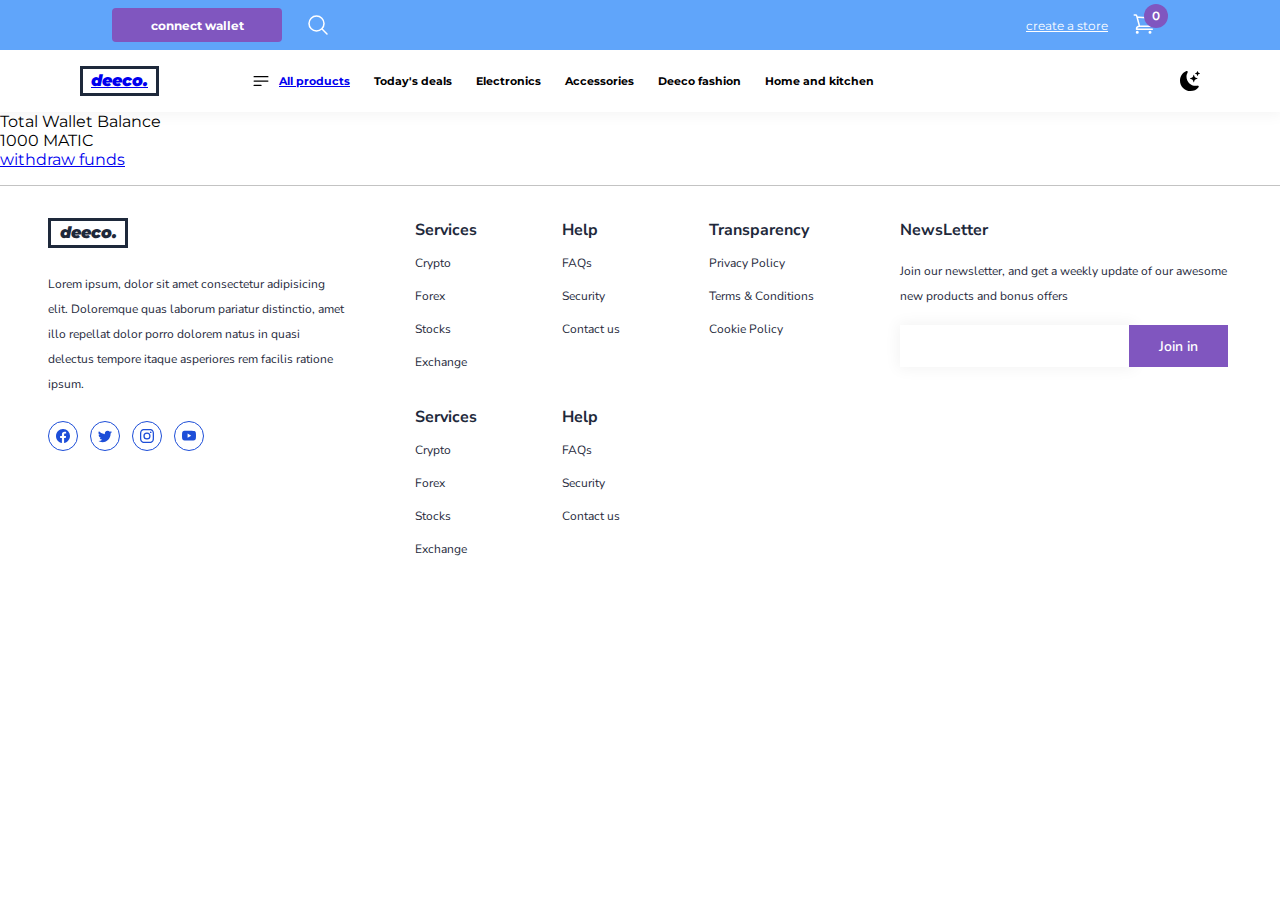
==== client/admin.html @ 320b63e4 "chore: created markup for admin page" ====
<!DOCTYPE html>
<html lang="en">
  <head>
    <meta charset="UTF-8" />
    <meta name="viewport" content="width=device-width, initial-scale=1.0" />

    <!-- css import -->
    <link rel="stylesheet" href="./styles/main.css" />
    <link rel="stylesheet" href="./styles/nav.css" />
    <link rel="stylesheet" href="./styles/footer.css" />
    <link rel="stylesheet" href="./styles/admin.css" />

    <!-- font import -->
    <link rel="preconnect" href="https://fonts.googleapis.com" />
    <link rel="preconnect" href="https://fonts.gstatic.com" crossorigin />
    <link
      href="https://fonts.googleapis.com/css2?family=Montserrat:ital,wght@0,400;0,500;0,600;0,700;0,800;1,400;1,600;1,700;1,800&family=Nunito+Sans&display=swap"
      rel="stylesheet"
    />

    <title>Deeco (Admin) | Team B</title>

  </head>
  <body>
    <header>
      <nav>
        <div class="sticky-nav">
          <div class="left">
            <button class="connect-wallet">connect wallet</button>
            <svg
              class="search-icon"
              xmlns="http://www.w3.org/2000/svg"
              fill="none"
              viewBox="0 0 24 24"
              stroke-width="1.5"
              stroke="currentColor"
              class="w-6 h-6"
            >
              <path
                stroke-linecap="round"
                stroke-linejoin="round"
                d="M21 21l-5.197-5.197m0 0A7.5 7.5 0 105.196 5.196a7.5 7.5 0 0010.607 10.607z"
              />
            </svg>
          </div>

          <div class="right">
            <a href="#">create a store</a>

            <a href="./cart.html">
              <div class="cart">
                <div class="cart-counter">0</div>
                <svg
                  xmlns="http://www.w3.org/2000/svg"
                  fill="none"
                  viewBox="0 0 24 24"
                  stroke-width="1.5"
                  stroke="currentColor"
                  class="w-6 h-6"
                >
                  <path
                    stroke-linecap="round"
                    stroke-linejoin="round"
                    d="M2.25 3h1.386c.51 0 .955.343 1.087.835l.383 1.437M7.5 14.25a3 3 0 00-3 3h15.75m-12.75-3h11.218c1.121-2.3 2.1-4.684 2.924-7.138a60.114 60.114 0 00-16.536-1.84M7.5 14.25L5.106 5.272M6 20.25a.75.75 0 11-1.5 0 .75.75 0 011.5 0zm12.75 0a.75.75 0 11-1.5 0 .75.75 0 011.5 0z"
                  />
                </svg>
              </div>
            </a>
          </div>
        </div>

        <div class="scroll-nav">
          <div class="left">
            <div class="logo"><a href="./index.html">deeco.</a></div>

            <div class="desktop-menu">
              <svg
                xmlns="http://www.w3.org/2000/svg"
                fill="none"
                viewBox="0 0 24 24"
                stroke-width="1.5"
                stroke="currentColor"
                class="w-6 h-6"
              >
                <path
                  stroke-linecap="round"
                  stroke-linejoin="round"
                  d="M3.75 6.75h16.5M3.75 12h16.5m-16.5 5.25H12"
                />
              </svg>

              <ul class="menu-list">
                <li><a href="./allproducts.html">All products</a></li>
                <li>Today's deals</li>
                <li>Electronics</li>
                <li>Accessories</li>
                <li>Deeco fashion</li>
                <li>Home and kitchen</li>
              </ul>
            </div>
          </div>

          <div class="right">
            <div class="theme-switch">
              <svg
                xmlns="http://www.w3.org/2000/svg"
                class="dark-mode-switch"
                fill="currentColor"
                viewBox="0 0 16 16"
              >
                <path
                  d="M6 .278a.768.768 0 0 1 .08.858 7.208 7.208 0 0 0-.878 3.46c0 4.021 3.278 7.277 7.318 7.277.527 0 1.04-.055 1.533-.16a.787.787 0 0 1 .81.316.733.733 0 0 1-.031.893A8.349 8.349 0 0 1 8.344 16C3.734 16 0 12.286 0 7.71 0 4.266 2.114 1.312 5.124.06A.752.752 0 0 1 6 .278z"
                ></path>
                <path
                  d="M10.794 3.148a.217.217 0 0 1 .412 0l.387 1.162c.173.518.579.924 1.097 1.097l1.162.387a.217.217 0 0 1 0 .412l-1.162.387a1.734 1.734 0 0 0-1.097 1.097l-.387 1.162a.217.217 0 0 1-.412 0l-.387-1.162A1.734 1.734 0 0 0 9.31 6.593l-1.162-.387a.217.217 0 0 1 0-.412l1.162-.387a1.734 1.734 0 0 0 1.097-1.097l.387-1.162zM13.863.099a.145.145 0 0 1 .274 0l.258.774c.115.346.386.617.732.732l.774.258a.145.145 0 0 1 0 .274l-.774.258a1.156 1.156 0 0 0-.732.732l-.258.774a.145.145 0 0 1-.274 0l-.258-.774a1.156 1.156 0 0 0-.732-.732l-.774-.258a.145.145 0 0 1 0-.274l.774-.258c.346-.115.617-.386.732-.732L13.863.1z"
                ></path>
              </svg>

              <svg
                xmlns="http://www.w3.org/2000/svg"
                class="light-mode-switch"
                fill="none"
                viewBox="0 0 24 24"
                stroke-width="1.5"
                stroke="currentColor"
                class="w-6 h-6"
              >
                <path
                  stroke-linecap="round"
                  stroke-linejoin="round"
                  d="M12 3v2.25m6.364.386l-1.591 1.591M21 12h-2.25m-.386 6.364l-1.591-1.591M12 18.75V21m-4.773-4.227l-1.591 1.591M5.25 12H3m4.227-4.773L5.636 5.636M15.75 12a3.75 3.75 0 11-7.5 0 3.75 3.75 0 017.5 0z"
                />
              </svg>
            </div>

            <div class="open-menu" id="open-menu" onclick="openMenu()">
              <svg
                xmlns="http://www.w3.org/2000/svg"
                viewBox="0 0 20 20"
                fill="currentColor"
                class="w-5 h-5"
              >
                <path
                  d="M10 3a1.5 1.5 0 110 3 1.5 1.5 0 010-3zM10 8.5a1.5 1.5 0 110 3 1.5 1.5 0 010-3zM11.5 15.5a1.5 1.5 0 10-3 0 1.5 1.5 0 003 0z"
                />
              </svg>
            </div>
          </div>
        </div>

        <div class="mobile-menu" id="mobile-menu">
          <ul class="mobile-menu-list">
            <li>
              <svg
                xmlns="http://www.w3.org/2000/svg"
                fill="none"
                viewBox="0 0 24 24"
                stroke-width="1.5"
                stroke="currentColor"
                class="w-6 h-6"
              >
                <path
                  stroke-linecap="round"
                  stroke-linejoin="round"
                  d="M3.75 6.75h16.5M3.75 12h16.5m-16.5 5.25H12"
                />
              </svg>
              <span><a href="./allproducts.html">All products</a></span>
            </li>
            <li>Today's deals</li>
            <li>Electronics</li>
            <li>Accessories</li>
            <li>Deeco fashion</li>
            <li>Home and kitchen</li>
            <li>Books and media</li>
            <li>Office and school supplies</li>
            <li>Sports and fitness</li>
            <li>Automotive</li>
            <li>Agriculture</li>
            <li>Groceries</li>
          </ul>

          <div class="close-menu" id="close-menu">
            <svg
              xmlns="http://www.w3.org/2000/svg"
              viewBox="0 0 20 20"
              fill="currentColor"
            >
              <path
                d="M6.28 5.22a.75.75 0 00-1.06 1.06L8.94 10l-3.72 3.72a.75.75 0 101.06 1.06L10 11.06l3.72 3.72a.75.75 0 101.06-1.06L11.06 10l3.72-3.72a.75.75 0 00-1.06-1.06L10 8.94 6.28 5.22z"
              />
            </svg>
          </div>
        </div>
      </nav>
    </header>

    <main>
      <section class="admin-wrapper">
        <div class="ad-head">Total Wallet Balance</div>

        <div class="ad-amount">1000 MATIC</div>

        <a href="#">
          <div class="ad-withdraw">withdraw funds</div>
        </a>
      </section>
    </main>

    <footer>
      <div class="ft-wrapper-1">
        <div class="logo">deeco.</div>
        <div class="logo-texts">
          Lorem ipsum, dolor sit amet consectetur adipisicing elit. Doloremque
          quas laborum pariatur distinctio, amet illo repellat dolor porro
          dolorem natus in quasi delectus tempore itaque asperiores rem facilis
          ratione ipsum.
        </div>

        <div class="socials">
          <ul>
            <li>
              <svg
                xmlns="http://www.w3.org/2000/svg"
                class="facebook"
                width="14"
                height="14"
                fill="currentColor"
                viewBox="0 0 16 16"
              >
                <path
                  d="M16 8.049c0-4.446-3.582-8.05-8-8.05C3.58 0-.002 3.603-.002 8.05c0 4.017 2.926 7.347 6.75 7.951v-5.625h-2.03V8.05H6.75V6.275c0-2.017 1.195-3.131 3.022-3.131.876 0 1.791.157 1.791.157v1.98h-1.009c-.993 0-1.303.621-1.303 1.258v1.51h2.218l-.354 2.326H9.25V16c3.824-.604 6.75-3.934 6.75-7.951z"
                ></path>
              </svg>
            </li>
            <li>
              <svg
                xmlns="http://www.w3.org/2000/svg"
                class="twitter"
                width="14"
                height="14"
                fill="currentColor"
                viewBox="0 0 16 16"
              >
                <path
                  d="M5.026 15c6.038 0 9.341-5.003 9.341-9.334 0-.14 0-.282-.006-.422A6.685 6.685 0 0 0 16 3.542a6.658 6.658 0 0 1-1.889.518 3.301 3.301 0 0 0 1.447-1.817 6.533 6.533 0 0 1-2.087.793A3.286 3.286 0 0 0 7.875 6.03a9.325 9.325 0 0 1-6.767-3.429 3.289 3.289 0 0 0 1.018 4.382A3.323 3.323 0 0 1 .64 6.575v.045a3.288 3.288 0 0 0 2.632 3.218 3.203 3.203 0 0 1-.865.115 3.23 3.23 0 0 1-.614-.057 3.283 3.283 0 0 0 3.067 2.277A6.588 6.588 0 0 1 .78 13.58a6.32 6.32 0 0 1-.78-.045A9.344 9.344 0 0 0 5.026 15z"
                ></path>
              </svg>
            </li>
            <li>
              <svg
                xmlns="http://www.w3.org/2000/svg"
                class="instagram"
                width="14"
                height="14"
                fill="currentColor"
                viewBox="0 0 16 16"
              >
                <path
                  d="M8 0C5.829 0 5.556.01 4.703.048 3.85.088 3.269.222 2.76.42a3.917 3.917 0 0 0-1.417.923A3.927 3.927 0 0 0 .42 2.76C.222 3.268.087 3.85.048 4.7.01 5.555 0 5.827 0 8.001c0 2.172.01 2.444.048 3.297.04.852.174 1.433.372 1.942.205.526.478.972.923 1.417.444.445.89.719 1.416.923.51.198 1.09.333 1.942.372C5.555 15.99 5.827 16 8 16s2.444-.01 3.298-.048c.851-.04 1.434-.174 1.943-.372a3.916 3.916 0 0 0 1.416-.923c.445-.445.718-.891.923-1.417.197-.509.332-1.09.372-1.942C15.99 10.445 16 10.173 16 8s-.01-2.445-.048-3.299c-.04-.851-.175-1.433-.372-1.941a3.926 3.926 0 0 0-.923-1.417A3.911 3.911 0 0 0 13.24.42c-.51-.198-1.092-.333-1.943-.372C10.443.01 10.172 0 7.998 0h.003zm-.717 1.442h.718c2.136 0 2.389.007 3.232.046.78.035 1.204.166 1.486.275.373.145.64.319.92.599.28.28.453.546.598.92.11.281.24.705.275 1.485.039.843.047 1.096.047 3.231s-.008 2.389-.047 3.232c-.035.78-.166 1.203-.275 1.485a2.47 2.47 0 0 1-.599.919c-.28.28-.546.453-.92.598-.28.11-.704.24-1.485.276-.843.038-1.096.047-3.232.047s-2.39-.009-3.233-.047c-.78-.036-1.203-.166-1.485-.276a2.478 2.478 0 0 1-.92-.598 2.48 2.48 0 0 1-.6-.92c-.109-.281-.24-.705-.275-1.485-.038-.843-.046-1.096-.046-3.233 0-2.136.008-2.388.046-3.231.036-.78.166-1.204.276-1.486.145-.373.319-.64.599-.92.28-.28.546-.453.92-.598.282-.11.705-.24 1.485-.276.738-.034 1.024-.044 2.515-.045v.002zm4.988 1.328a.96.96 0 1 0 0 1.92.96.96 0 0 0 0-1.92zm-4.27 1.122a4.109 4.109 0 1 0 0 8.217 4.109 4.109 0 0 0 0-8.217zm0 1.441a2.667 2.667 0 1 1 0 5.334 2.667 2.667 0 0 1 0-5.334z"
                ></path>
              </svg>
            </li>
            <li class="btn--colors_rounded border p-[7px] rounded-full">
              <svg
                xmlns="http://www.w3.org/2000/svg"
                class="youtube"
                width="14"
                height="14"
                fill="currentColor"
                viewBox="0 0 16 16"
              >
                <path
                  d="M8.051 1.999h.089c.822.003 4.987.033 6.11.335a2.01 2.01 0 0 1 1.415 1.42c.101.38.172.883.22 1.402l.01.104.022.26.008.104c.065.914.073 1.77.074 1.957v.075c-.001.194-.01 1.108-.082 2.06l-.008.105-.009.104c-.05.572-.124 1.14-.235 1.558a2.007 2.007 0 0 1-1.415 1.42c-1.16.312-5.569.334-6.18.335h-.142c-.309 0-1.587-.006-2.927-.052l-.17-.006-.087-.004-.171-.007-.171-.007c-1.11-.049-2.167-.128-2.654-.26a2.007 2.007 0 0 1-1.415-1.419c-.111-.417-.185-.986-.235-1.558L.09 9.82l-.008-.104A31.4 31.4 0 0 1 0 7.68v-.123c.002-.215.01-.958.064-1.778l.007-.103.003-.052.008-.104.022-.26.01-.104c.048-.519.119-1.023.22-1.402a2.007 2.007 0 0 1 1.415-1.42c.487-.13 1.544-.21 2.654-.26l.17-.007.172-.006.086-.003.171-.007A99.788 99.788 0 0 1 7.858 2h.193zM6.4 5.209v4.818l4.157-2.408L6.4 5.209z"
                ></path>
              </svg>
            </li>
          </ul>
        </div>
      </div>

      <div class="ft-wrapper-2">
        <div class="services">
          Services

          <ul>
            <li>Crypto</li>
            <li>Forex</li>
            <li>Stocks</li>
            <li>Exchange</li>
          </ul>
        </div>

        <div class="help">
          Help

          <ul>
            <li>FAQs</li>
            <li>Security</li>
            <li>Contact us</li>
          </ul>
        </div>

        <div class="transparency">
          Transparency

          <ul>
            <li>Privacy Policy</li>
            <li>Terms & Conditions</li>
            <li>Cookie Policy</li>
          </ul>
        </div>

        <div class="services">
          Services

          <ul>
            <li>Crypto</li>
            <li>Forex</li>
            <li>Stocks</li>
            <li>Exchange</li>
          </ul>
        </div>

        <div class="help">
          Help

          <ul>
            <li>FAQs</li>
            <li>Security</li>
            <li>Contact us</li>
          </ul>
        </div>
      </div>

      <div class="ft-wrapper-3">
        <div class="newsletter">NewsLetter</div>
        <span class="news-note">
          Join our newsletter, and get a weekly update of our awesome new
          products and bonus offers
        </span>

        <div class="join">
          <input type="mail" />

          <span> Join in </span>
        </div>
      </div>
    </footer>

    <script type="module" src="./scripts/nav.js"></script>
  </body>
</html>
---- client/styles/main.css ----
* {
  margin: 0;
  padding: 0;
  box-sizing: border-box;
}

:root {
  --purple: rgb(128, 86, 191);
  --blue: #60a5fa;
  --black: #1e293b;
  --black2: #374151;
  --mont: "Montserrat", sans-serif;
  --nun: "Nunito Sans", sans-serif;
}

body {
  font-family: var(--mont);
}

li {
  list-style-type: none;
}

/* MAIN PAGE STYLES*/
.hero {
  display: flex;
  align-items: center;
  background-image: url(../assets/images/backdrop.jpg);
  background-size: cover;
  height: 500px;
  width: 100%;
  color: var(--black2);
}

.glass {
  display: flex;
  flex-direction: column;
  justify-content: center;
  gap: 24px;
  align-items: center;
  text-align: center;
  width: 90%;
  min-height: 400px;
  margin: auto;
  padding: 1rem;
  border-radius: 48px 8px 48px 8px;
  backdrop-filter: blur(15px);
  background: hsla(0, 0%, 100%, 0.3);
}

.hero-heading {
  font-size: 48px;
}

.hero-text {
  font-size: 15px;
  font-weight: 700;
}

.start-shopping-btn {
  display: flex;
  justify-content: center;
  align-items: center;
  padding: 12px 48px;
  color: #fff;
  border-radius: 4px;
  font-size: 20px;
  background: var(--purple);
  cursor: pointer;
}


/* ############################################## */
/* PRODUCTS */
.trending-products {
  display: flex;
  flex-direction: column;
  gap: 2.5rem;
  justify-content: center;
  align-items: center;
  padding: 4rem 12rem;
}

.trending-head {
  padding: 2rem 3rem;
  text-align: center;
  box-shadow: rgba(0, 0, 0, 0.05) 0px 0px 15px 2px;
}

.trending-title {
  font-size: 36px;
  font-weight: 700;
  color: var(--black2);
}

.trending-head > span {
  display: block;
  font-size: 14px;
  margin-top: 16px;
}

.item-wrapper {
  display: grid;
  grid-template-columns: repeat(3, minmax(0, 400px) 0);
  column-gap: 1rem;
  row-gap: 2.5rem;
  margin: 2.5rem 0 0 0;
}

.item {
  display: flex;
  flex-direction: column;
  min-width: 350px;
  padding: 1.5rem 1.5rem 2.5rem;
  margin: 0;
  box-shadow: rgba(0, 0, 0, 0.05) 0px 0px 15px 2px;
}

.category {
  font-size: 14px;
  font-weight: 700;
  font-family: var(--nun);
  text-align: right;
  margin-bottom: 24px;
}

.product-details {
  display: flex;
  flex-direction: column;
  justify-content: space-between;
  /* gap: 8px; */
  min-height: 400px;
}

.image-wrapper {
  display: flex;
  justify-content: center;
  align-items: center;
  width: 100%;
  height: 180px;
}

.image-wrapper .img {
  margin: auto;
  max-width: 100px;
  height: auto;
}

.prod-name,
.prod-price {
  font-weight: 700;
}

.prod-name {
  display: flex;
  align-items: center;
  max-height: 60px;
  font-size: 18px;
  margin-top: 12px;
}

.prod-desc {
  font-size: 13px;
  margin-top: 8px;
}

.prod-price {
  margin-top: 8px;
}

.add-to-cart {
  justify-items: flex-end;
  display: flex;
  justify-content: center;
  align-items: center;
  padding: 14px;
  margin-top: 24px;
  background: var(--purple);
  color: #fff;
  font-weight: 600;
  font-size: 14px;
  cursor: pointer;
}

.proceed-to-cart {
  display: flex;
  justify-content: center;
  align-items: center;
  margin: auto;
  width: 350px;
  padding: 16px;
  border: 2px solid var(--purple);
  color: var(--purple);
  font-weight: 600;
  cursor: pointer;
}

.proceed-to-cart:hover {
  color: #fff;
  background: var(--purple);
  border: 2px solid #fff;
}

@media screen and (min-width: 1024px) {
  .item-wrapper {
    display: grid;
    grid-template-columns: repeat(3, minmax(0, 2.5fr) 0);
    justify-content: space-between;
    align-items: center;
    row-gap: 1.5rem;
    margin: 1rem 0 0 0;
  }

  .item {
    min-width: 350px;
    padding: 1rem 1rem 1.5rem;
    margin: 0;
  }
}
@media screen and (max-width: 1024px) {
  
  .trending-products {
    gap: 1.5rem;
    padding: 3rem 2rem;
  }
  
  .trending-head {
    padding: 2rem;
  }
  
  .trending-title {
    font-size: 28px;
  }
  
  .trending-head > span {
    display: block;
    font-size: 14px;
    margin-top: 12px;
  }

.item-wrapper {
  display: grid;
  grid-template-columns: repeat(2, minmax(0, 370px) 0);
  justify-content: space-between;
  align-items: center;
  row-gap: 1.5rem;
  margin: 1rem 0 0 0;
}

.item {
  max-width: 300px;
  padding: 1rem 1rem 1.5rem;
  margin: 0;
}
}

@media screen and (max-width: 641px) {
  .glass {
    gap: 18px;
    width: 100%;
    padding: 1rem;
  border-radius: 0;
  }

  .hero-heading {
    font-size: 2rem;
  }

  .start-shopping-btn {
    padding: 8px 36px;
    font-size: 16px;
  }

  .trending-products {
    gap: 1rem;
    padding: 3rem 1rem;
  }
  
  .trending-head {
    padding: 1rem;
  }
  
  .trending-title {
    font-size: 24px;
  }
  
  .trending-head > span {
    display: block;
    font-size: 12px;
    margin-top: 12px;
  }

  
.item-wrapper {
  display: flex;
  flex-direction: column;
  justify-content: space-between;
  align-items: center;
  gap: 0.25rem;
  margin: 1rem 0 0 0;
}

.item {
  max-width: 95%;
  padding: 1rem 1rem 1.5rem;
  margin: 0;
}

.category {
  font-size: 13px;
}

.product-details {
  min-height:300px;
}

.image-wrapper {
  height: 180px;
}

.image-wrapper .img {
  margin: 0;
  height: auto;
}

.prod-name,
.prod-price {
  font-weight: 700;
}

.prod-name {
  max-height: 40px;
  margin-top: 12px;
}

.prod-desc {
  margin-top: 8px;
}

.prod-price {
  margin-top: 8px;
}

.add-to-cart {
  padding: 14px;
  margin-top: 20px;
}

.proceed-to-cart {
  width: 300px;
}
}
---- client/styles/nav.css ----
/* ################################## */
/* NAVIGATION START */

/* Sticky Nav - Desktop */
nav > .sticky-nav {
  position: fixed;
  top: 0;
  width: 100%;
  display: flex;
  justify-content: space-between;
  align-items: center;
  background: var(--blue);
  padding: 0.5rem 7rem;
  z-index: 30;
}

nav > .sticky-nav svg {
  width: 24px;
  color: #fff;
  cursor: pointer;
}

nav > .sticky-nav .left,
nav > .sticky-nav .right {
  display: flex;
  align-items: center;
  justify-content: center;
  gap: 1.5rem;
}

.connect-wallet {
  border: none;
  font-family: var(--mont);
  background: var(--purple);
  color: #fff;
  padding: 8px 16px;
  border-radius: 4px;
  min-width: 170px;
  height: 34px;
  font-size: 12px;
  text-align: center;
  font-weight: 700;
  cursor: pointer;
}

.sticky-nav > .right > a {
  color: #fff;
  font-size: 12px;
}

.sticky-nav .cart {
  position: relative;
  margin-right: 12px;
}

.sticky-nav .cart-counter {
  position: absolute;
  top: -8px;
  right: -12px;
  display: flex;
  align-items: center;
  justify-content: center;
  width: 24px;
  height: 24px;
  padding: 6px;
  background: var(--purple);
  color: #fff;
  font-size: 12px;
  font-weight: 600;
  border-radius: 50%;
}

/* Sticky Nav Tabs */
@media only screen and (max-width: 1024px) {
  nav > .sticky-nav {
    padding: 0.5rem 4rem;
  }
}

@media only screen and (max-width: 768px) {
  nav > .sticky-nav {
    padding: 0.5rem 0.75rem;
  }

  nav > .sticky-nav .left,
  nav > .sticky-nav .right {
    gap: 1rem;
  }
}

.mobile-menu {
  display: none;
}

/* Scrollable Nav */
.scroll-nav {
  display: flex;
  justify-content: space-between;
  align-items: center;
  margin-top: 50px;
  padding: 1rem 5rem;
  box-shadow: rgba(0, 0, 0, 0.05) 0px 0px 15px 2px;
}

.logo {
  max-width: 80px;
  display: block;
  padding: 0 8px;
  text-align: center;
  font-size: 16px;
  line-height: 24px;
  font-weight: 900;
  font-family: var(--mont);
  font-style: italic;
  border: 3px solid var(--black);
  color: var(--black);
  cursor: pointer;
}

.desktop-menu {
  display: flex;
  align-items: center;
  gap: 8px;
  margin-left: 80px;
}

.desktop-menu > svg {
  width: 20px;
}

.menu-list {
  display: flex;
  gap: 24px;
}

.menu-list > li {
  list-style-type: none;
  font-size: 11px;
  font-weight: 700;
  font-family: var(--mont);
}

.scroll-nav > .left,
.scroll-nav > .right {
  display: flex;
  justify-content: space-between;
  align-items: center;
  gap: 12px;
}

.scroll-nav .theme-switch {
  position: relative;
  width: 20px;
}

.dark-mode-switch,
.light-mode-switch {
  position: absolute;
  top: -10px;
  cursor: pointer;
}

.light-mode-switch {
  display: none;
}

.open-menu {
  display: none;
  border: 1px solid #cfcfcf;
  width: 28px;
  height: 28px;
  padding: 2px;
  border-radius: 50%;
  cursor: pointer;
}

.mobile-menu {
  display: none;
  position: absolute;
  top: 0;
  background: #fff;
  width: 100%;
  height: 100%;
  z-index: 40;
}

.mobile-menu-list {
  margin: 24px;
}

.mobile-menu-list > li {
  font-family: var(--nun);
  list-style-type: none;
  font-weight: 700;
  font-size: 18px;
  margin: 24px 0;
}

.mobile-menu-list > li:hover {
  animation: resize 0.3s ease-in forwards;
}

@keyframes resize {
  from {
    letter-spacing: 0;
  }
  to {
    letter-spacing: 2px;
  }
}

.mobile-menu-list > li:first-child {
  display: flex;
  align-items: center;
  gap: 16px;
}

.mobile-menu-list > li:first-child svg {
  width: 24px;
}

.close-menu {
  position: absolute;
  right: 20px;
  top: 24px;
  width: 24px;
  cursor: pointer;
}
/* Scrollable Nav Tabs Respoinsiveness */
@media only screen and (max-width: 1024px) {
  .scroll-nav {
    padding: 1rem 3rem;
  }

  .desktop-menu {
    display: none;
    gap: 8px;
    margin-left: 80px;
  }

  .open-menu {
    display: block;
  }
}

@media only screen and (max-width: 768px) {
  .scroll-nav {
    padding: 1rem 0.75rem;
  }
}

/* NAVIGATION END */
/* ############################################ */
---- client/styles/footer.css ----
footer {
  display: flex;
  justify-content: space-between;
  padding: 2rem 3rem;
  font-size: 12px;
  line-height: 25px;
  font-family: var(--nun);
  color: var(--black);
  border-top: 1px solid #c3c3c3;
  margin-top: 1rem;
}

.ft-wrapper-1 {
  display: flex;
  flex-direction: column;
  gap: 24px;
  width: 25%;
}

.socials ul {
  display: flex;
  justify-content: flex-start;
  align-items: center;
  gap: 12px;
}

.socials li {
  display: flex;
  justify-content: center;
  align-items: center;
  width: 30px;
  height: 30px;
  padding: 7px;
  border: 1px solid #1d4ed8;
  border-radius: 50%;
  color: #1d4ed8;
}

.socials li:hover {
  cursor: pointer;
  color: var(--purple);
  border: 1px solid var(--purple);
}

.ft-wrapper-2 {
  display: grid;
  grid: auto/ auto auto auto;
  flex-wrap: wrap;
  justify-content: space-between;
  width: 35%;
  font-size: 16px;
  font-weight: 700;
}

.ft-wrapper-2 > div {
  width: 120px;
  margin: 0 0 30px 0;
}

.ft-wrapper-2 li {
  font-size: 12px;
  font-weight: 400;
  margin-top: 8px;
}

.ft-wrapper-3 {
  width: 28%;
}

.ft-wrapper-3 .newsletter {
  font-size: 16px;
  font-weight: 700;
}

.news-note {
  display: block;
  margin: 16px 0;
}

.join {
  display: flex;
  align-items: flex-end;
}

.join input {
  border: none;
  color: var(--black);
  margin: 0;
  width: 70%;
  height: 42px;
  font-size: 16px;
  padding: 12px;
  outline: none;
  box-shadow: rgba(0, 0, 0, 0.05) 0px 0px 15px 2px;
}

.join span {
  display: flex;
  justify-content: center;
  align-items: center;
  background: var(--purple);
  color: #fff;
  font-size: 14px;
  font-weight: 600;
  height: 42px;
  width: 30%;
  padding: 10px 20px;
  margin-left: -4px;
  cursor: pointer;
}

@media screen and (max-width: 1024px) {
  footer {
    display: flex;
    padding: 2rem 1rem;
  }

  .ft-wrapper-1 {
    gap: 20px;
    width: 20%;
  }

  .ft-wrapper-2 {
    display: flex;
    width: 30%;
  }

  .ft-wrapper-2 > div {
    max-width: 80px;
  }

  .ft-wrapper-3 {
    width: 33%;
  }

  .join span {
    padding: 10px 16px;
  }
}

@media screen and (max-width: 600px) {
  footer {
    flex-direction: column;
    width: 100%;
    padding: 3.5rem 1rem;
  }

  .ft-wrapper-1 {
    gap: 20px;
    width: 100%;
    margin-bottom: 24px;
  }

  .ft-wrapper-2 {
    display: grid;
    grid: auto/ auto auto auto;
    justify-content: flex-start;
    gap: 54px 64px;
    width: 100%;
  }

  .ft-wrapper-2 > div {
    width: 100%;
  }

  .ft-wrapper-3 {
    width: 100%;
  }

  .news-note {
    width: 100%;
  }

  .join {
    justify-content: flex-start;
    width: 100%;
  }
}
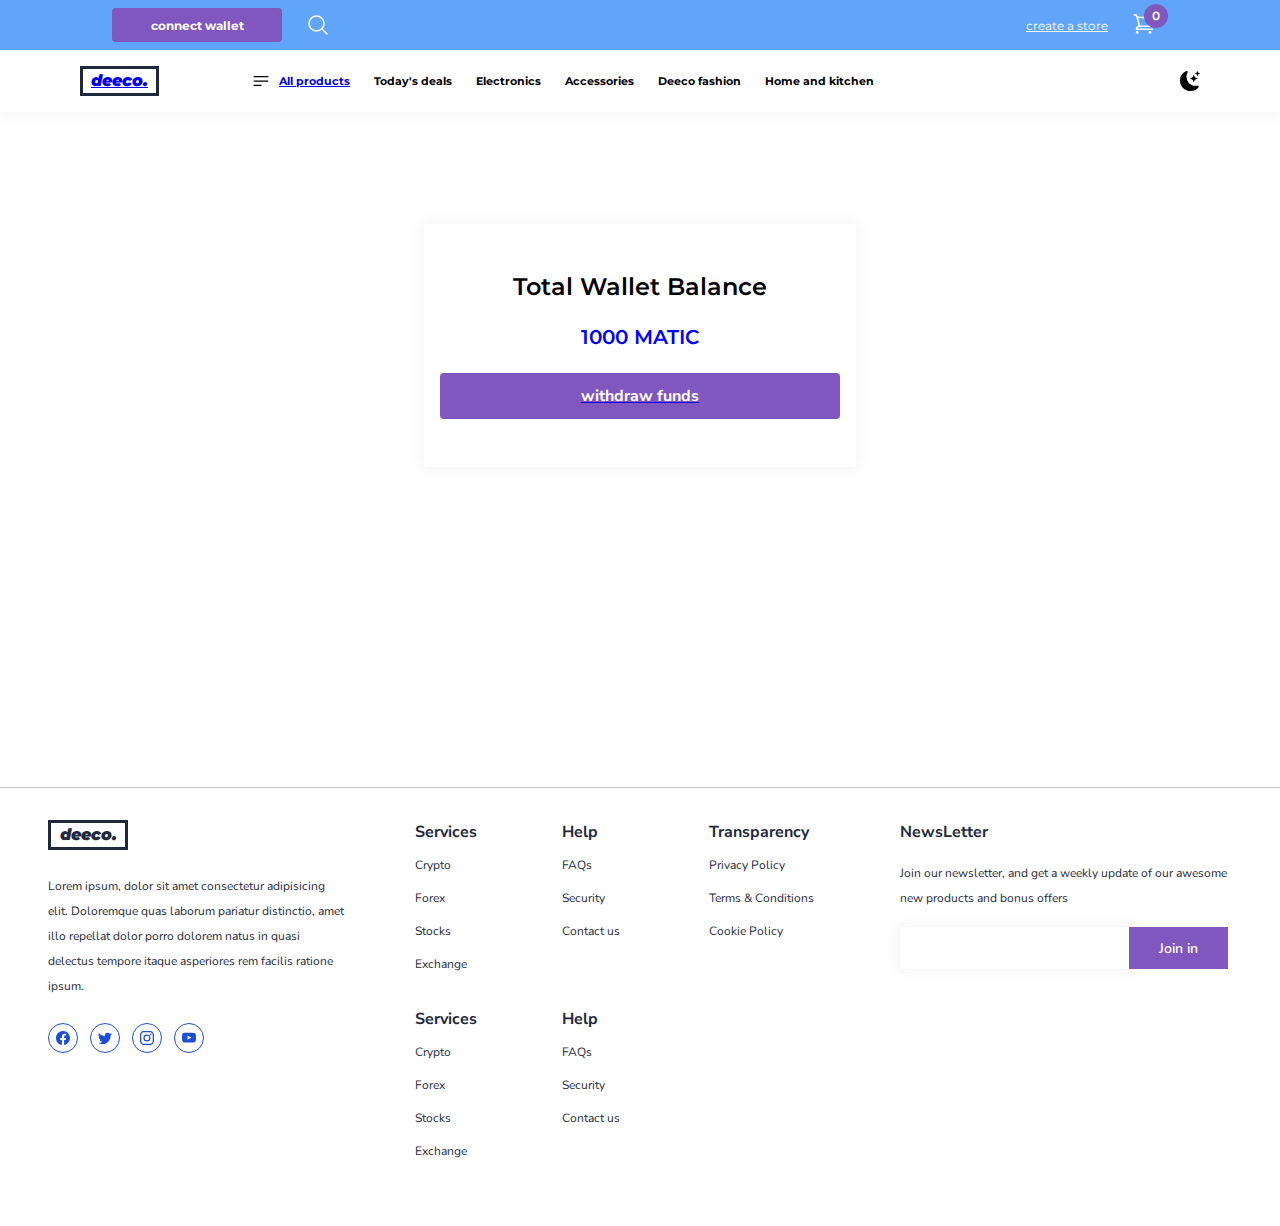
==== commit ea527cb1: "chore: made 'create a store' linked to the adminpage" ====
--- a/client/admin.html
+++ b/client/admin.html
@@ -45,8 +45,8 @@
           </div>
 
           <div class="right">
-            <a href="#">create a store</a>
-
+            <a href="./admin.html">create a store</a>
+            
             <a href="./cart.html">
               <div class="cart">
                 <div class="cart-counter">0</div>
--- a/client/styles/admin.css
+++ b/client/styles/admin.css
@@ -0,0 +1,65 @@
+.admin-wrapper {
+  display: flex;
+  flex-direction: column;
+  justify-content: center;
+  align-items: center;
+  gap: 24px;
+  margin: 7rem auto 20rem;
+  padding: 3rem 1rem;
+  width: max-content;
+  box-shadow: 0 0 15px 2px rgb(0 0 0 / 5%);
+}
+
+.ad-head {
+  font-weight: 600;
+  font-size: 24px;
+  text-align: center;
+}
+
+.ad-amount {
+  font-size: 20px;
+  text-align: center;
+  color: blue;
+  font-weight: 600;
+}
+
+.ad-withdraw {
+  font-size: 16px;
+  font-family: var(--nun);
+  font-weight: 700;
+  color: #fff;
+  background: var(--purple);
+  padding: 12px 24px;
+  width: 400px;
+  border-radius: 4px;
+  text-align: center;
+  cursor: pointer;
+}
+
+@media screen and (max-width: 769px) {
+  main {
+      height: 80vh;
+  }
+
+  .admin-wrapper {
+    gap: 24px;
+    margin: 8rem auto 0rem;
+  }
+
+  .order-text-wrapper {
+    gap: 8px;
+  }
+
+  .ad-head {
+    font-size: 18px;
+  }
+
+  .ad-amount {
+    font-size: 14px;
+  }
+
+  .ad-withdraw {
+    padding: 10px 20px;
+    width: 300px;
+  }
+}